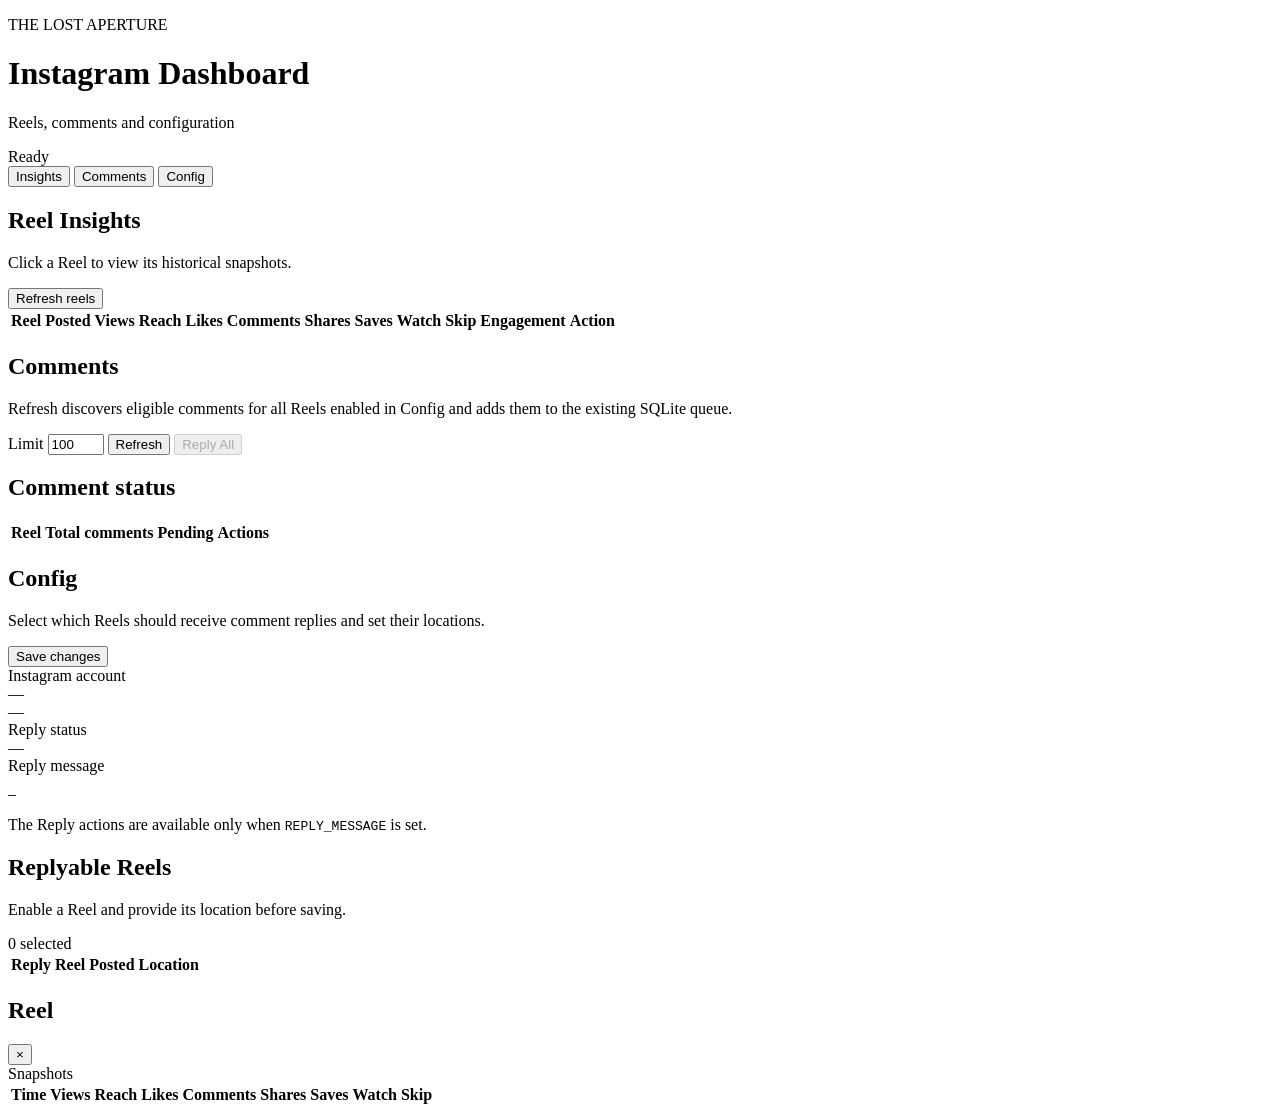
==== app/web/templates/index.html @ f2f0e51c "Remove non-persistent comment refresh metadata" ====
<!doctype html>
<html lang="en">
<head>
    <meta charset="utf-8">
    <meta name="viewport" content="width=device-width, initial-scale=1">
    <title>Instagram Dashboard</title>
    <link rel="stylesheet" href="/static/style.css">
</head>
<body>
    <main class="shell">
        <header class="topbar">
            <div>
                <p class="eyebrow">THE LOST APERTURE</p>
                <h1>Instagram Dashboard</h1>
                <p class="subtle">Reels, comments and configuration</p>
            </div>
            <span id="status" class="status">Ready</span>
        </header>

        <nav class="tabs" aria-label="Dashboard sections">
            <button class="tab-button active" data-tab="insights">Insights</button>
            <button class="tab-button" data-tab="comments">Comments</button>
            <button class="tab-button" data-tab="config">Config</button>
        </nav>

        <section id="tab-insights" class="tab-panel active">
            <div class="section-toolbar">
                <div>
                    <h2>Reel Insights</h2>
                    <p class="subtle">Click a Reel to view its historical snapshots.</p>
                </div>
                <button id="refresh-reels-btn" class="button primary">Refresh reels</button>
            </div>

            <section id="summary" class="summary-grid"></section>

            <section class="panel">
                <div class="table-wrap">
                    <table>
                        <thead>
                            <tr>
                                <th>Reel</th>
                                <th>Posted</th>
                                <th>Views</th>
                                <th>Reach</th>
                                <th>Likes</th>
                                <th>Comments</th>
                                <th>Shares</th>
                                <th>Saves</th>
                                <th>Watch</th>
                                <th>Skip</th>
                                <th>Engagement</th>
                                <th>Action</th>
                            </tr>
                        </thead>
                        <tbody id="reels-body"></tbody>
                    </table>
                </div>
            </section>
        </section>

        <section id="tab-comments" class="tab-panel">
            <div class="section-toolbar">
                <div>
                    <h2>Comments</h2>
                    <p class="subtle">Refresh discovers eligible comments for all Reels enabled in Config and adds them to the existing SQLite queue.</p>
                </div>
                <div class="toolbar-actions">
                    <label class="limit-control">
                        <span>Limit</span>
                        <input id="comment-limit-input" class="limit-input" type="number" min="1" max="500" value="100">
                    </label>
                    <button id="refresh-comments-btn" class="button">Refresh</button>
                    <button id="reply-comments-btn" class="button primary" disabled>Reply All</button>
                </div>
            </div>

            <div id="reply-hint" class="hint hidden"></div>

            <section class="panel">
                <div class="panel-header">
                    <div>
                        <h2>Comment status</h2>
                    </div>
                </div>
                <div class="table-wrap">
                    <table class="comments-table">
                        <thead>
                            <tr>
                                <th>Reel</th>
                                <th>Total comments</th>
                                <th>Pending</th>
                                <th>Actions</th>
                            </tr>
                        </thead>
                        <tbody id="comments-body"></tbody>
                    </table>
                </div>
            </section>
        </section>

        <section id="tab-config" class="tab-panel">
            <div class="section-toolbar">
                <div>
                    <h2>Config</h2>
                    <p class="subtle">Select which Reels should receive comment replies and set their locations.</p>
                </div>
                <button id="save-config-btn" class="button primary">Save changes</button>
            </div>

            <section class="config-grid">
                <div class="config-card">
                    <div class="config-label">Instagram account</div>
                    <div id="config-username" class="config-value">—</div>
                    <div id="config-user-id" class="config-detail">—</div>
                </div>

                <div class="config-card">
                    <div class="config-label">Reply status</div>
                    <div id="config-reply-status" class="config-value">—</div>
                    <div id="config-reply-detail" class="config-detail"></div>
                </div>

                <div class="config-card wide">
                    <div class="config-label">Reply message</div>
                    <pre id="config-reply-message" class="config-message">—</pre>
                    <div class="config-detail">The Reply actions are available only when <code>REPLY_MESSAGE</code> is set.</div>
                </div>
            </section>

            <section class="panel config-reels-panel">
                <div class="panel-header">
                    <div>
                        <h2>Replyable Reels</h2>
                        <p class="subtle">Enable a Reel and provide its location before saving.</p>
                    </div>
                    <span id="config-reels-count" class="status">0 selected</span>
                </div>
                <div class="table-wrap">
                    <table class="config-reels-table">
                        <thead>
                            <tr>
                                <th>Reply</th>
                                <th>Reel</th>
                                <th>Posted</th>
                                <th>Location</th>
                            </tr>
                        </thead>
                        <tbody id="config-reels-body"></tbody>
                    </table>
                </div>
            </section>
        </section>
    </main>

    <div id="reel-modal" class="modal hidden" role="dialog" aria-modal="true" aria-labelledby="reel-modal-title">
        <div class="modal-card large">
            <div class="modal-header">
                <div>
                    <h2 id="reel-modal-title">Reel</h2>
                    <p id="reel-modal-meta" class="subtle"></p>
                </div>
                <button id="close-reel-modal" class="icon-button" aria-label="Close">×</button>
            </div>

            <div id="reel-current-metrics" class="metric-grid"></div>

            <div class="snapshot-section">
                <div class="section-title">Snapshots</div>
                <div class="table-wrap">
                    <table class="snapshot-table">
                        <thead>
                            <tr>
                                <th>Time</th>
                                <th>Views</th>
                                <th>Reach</th>
                                <th>Likes</th>
                                <th>Comments</th>
                                <th>Shares</th>
                                <th>Saves</th>
                                <th>Watch</th>
                                <th>Skip</th>
                            </tr>
                        </thead>
                        <tbody id="snapshots-body"></tbody>
                    </table>
                </div>
            </div>
        </div>
    </div>

    <script src="/static/app.js"></script>
</body>
</html>
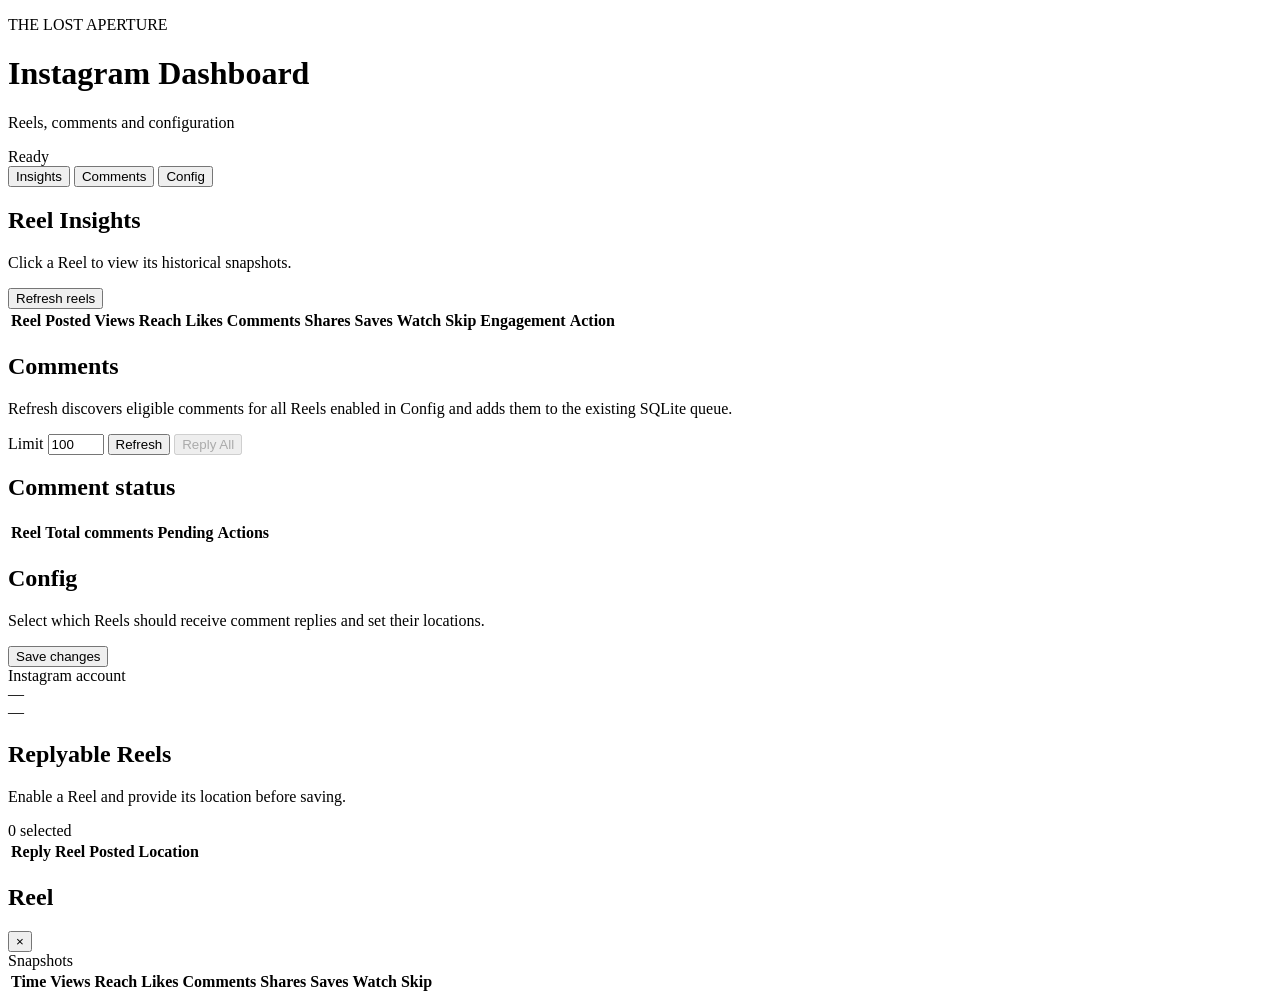
==== commit a39e8dc1: "Simplify Config UI without reply message settings" ====
--- a/app/web/templates/index.html
+++ b/app/web/templates/index.html
@@ -75,8 +75,6 @@
                 </div>
             </div>
 
-            <div id="reply-hint" class="hint hidden"></div>
-
             <section class="panel">
                 <div class="panel-header">
                     <div>
@@ -115,17 +113,6 @@
                     <div id="config-user-id" class="config-detail">—</div>
                 </div>
 
-                <div class="config-card">
-                    <div class="config-label">Reply status</div>
-                    <div id="config-reply-status" class="config-value">—</div>
-                    <div id="config-reply-detail" class="config-detail"></div>
-                </div>
-
-                <div class="config-card wide">
-                    <div class="config-label">Reply message</div>
-                    <pre id="config-reply-message" class="config-message">—</pre>
-                    <div class="config-detail">The Reply actions are available only when <code>REPLY_MESSAGE</code> is set.</div>
-                </div>
             </section>
 
             <section class="panel config-reels-panel">
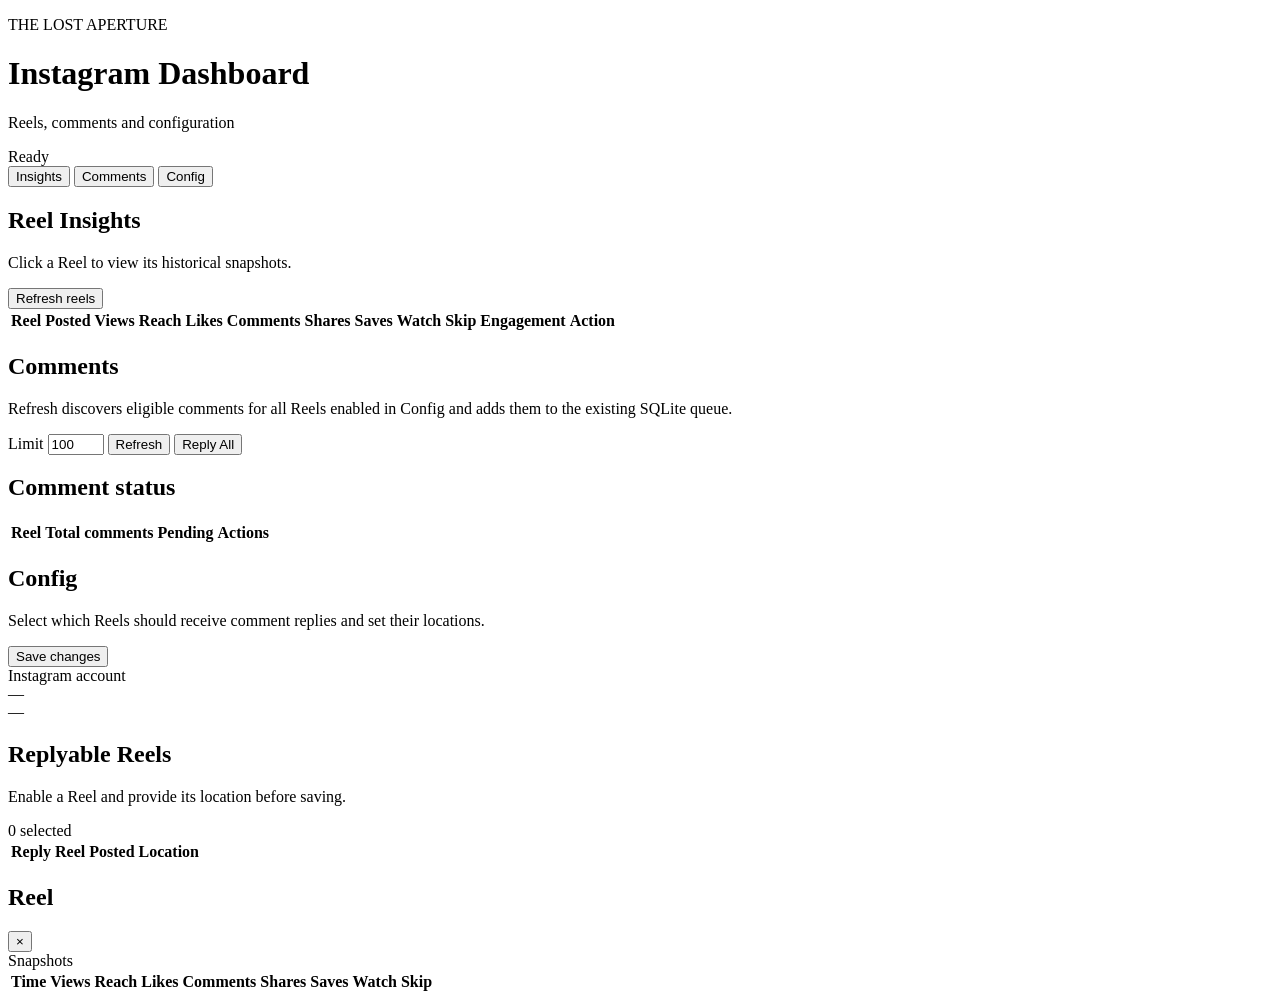
==== commit 5360140d: "Let comment state control Reply All" ====
--- a/app/web/templates/index.html
+++ b/app/web/templates/index.html
@@ -71,7 +71,7 @@
                         <input id="comment-limit-input" class="limit-input" type="number" min="1" max="500" value="100">
                     </label>
                     <button id="refresh-comments-btn" class="button">Refresh</button>
-                    <button id="reply-comments-btn" class="button primary" disabled>Reply All</button>
+                    <button id="reply-comments-btn" class="button primary">Reply All</button>
                 </div>
             </div>
 
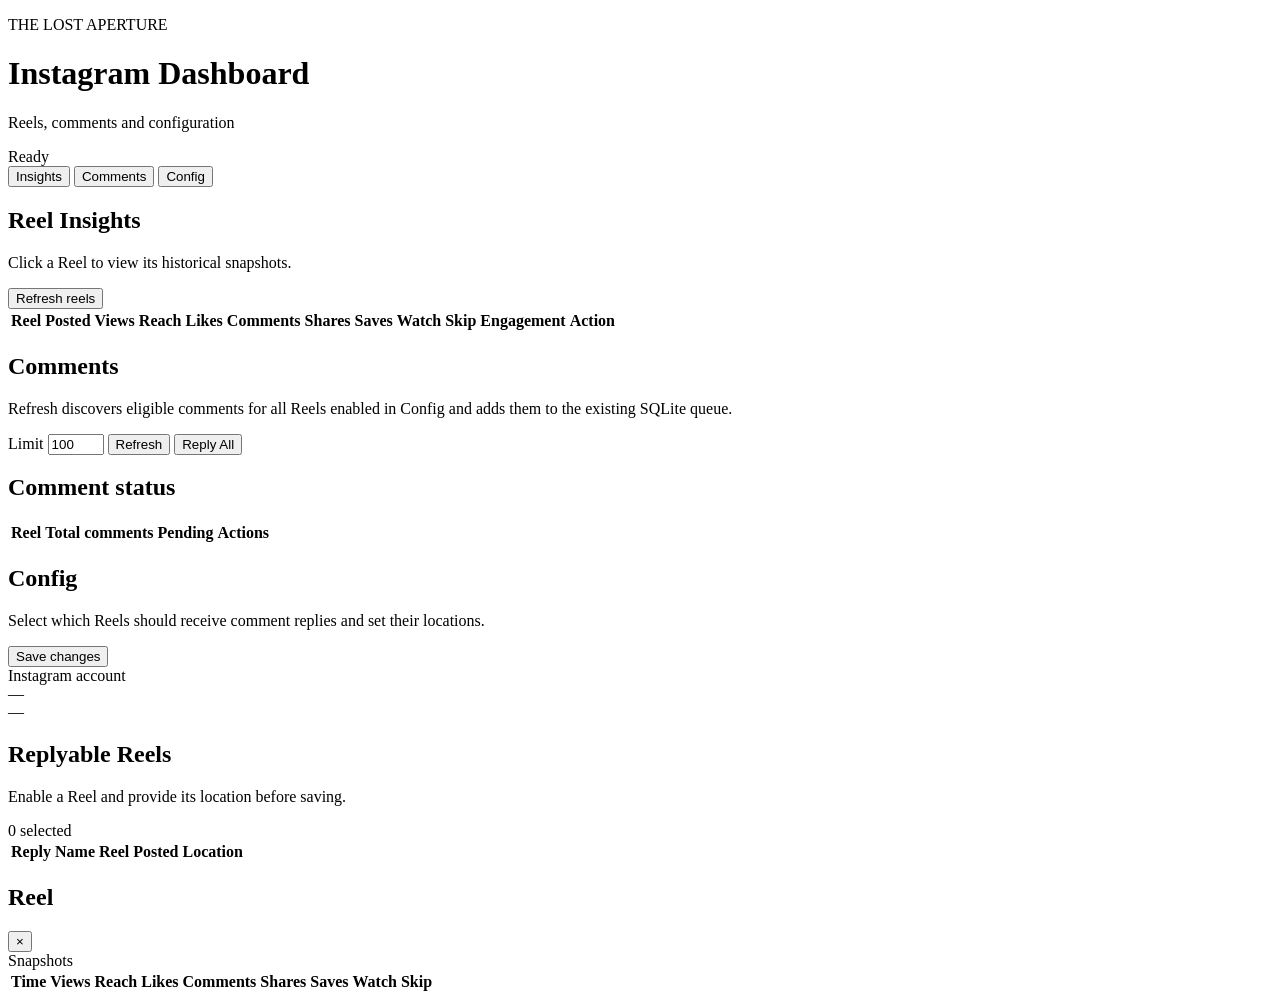
==== commit fdd9dc7b: "Add editable Reel name to Config" ====
--- a/app/web/templates/index.html
+++ b/app/web/templates/index.html
@@ -128,6 +128,7 @@
                         <thead>
                             <tr>
                                 <th>Reply</th>
+                                <th>Name</th>
                                 <th>Reel</th>
                                 <th>Posted</th>
                                 <th>Location</th>
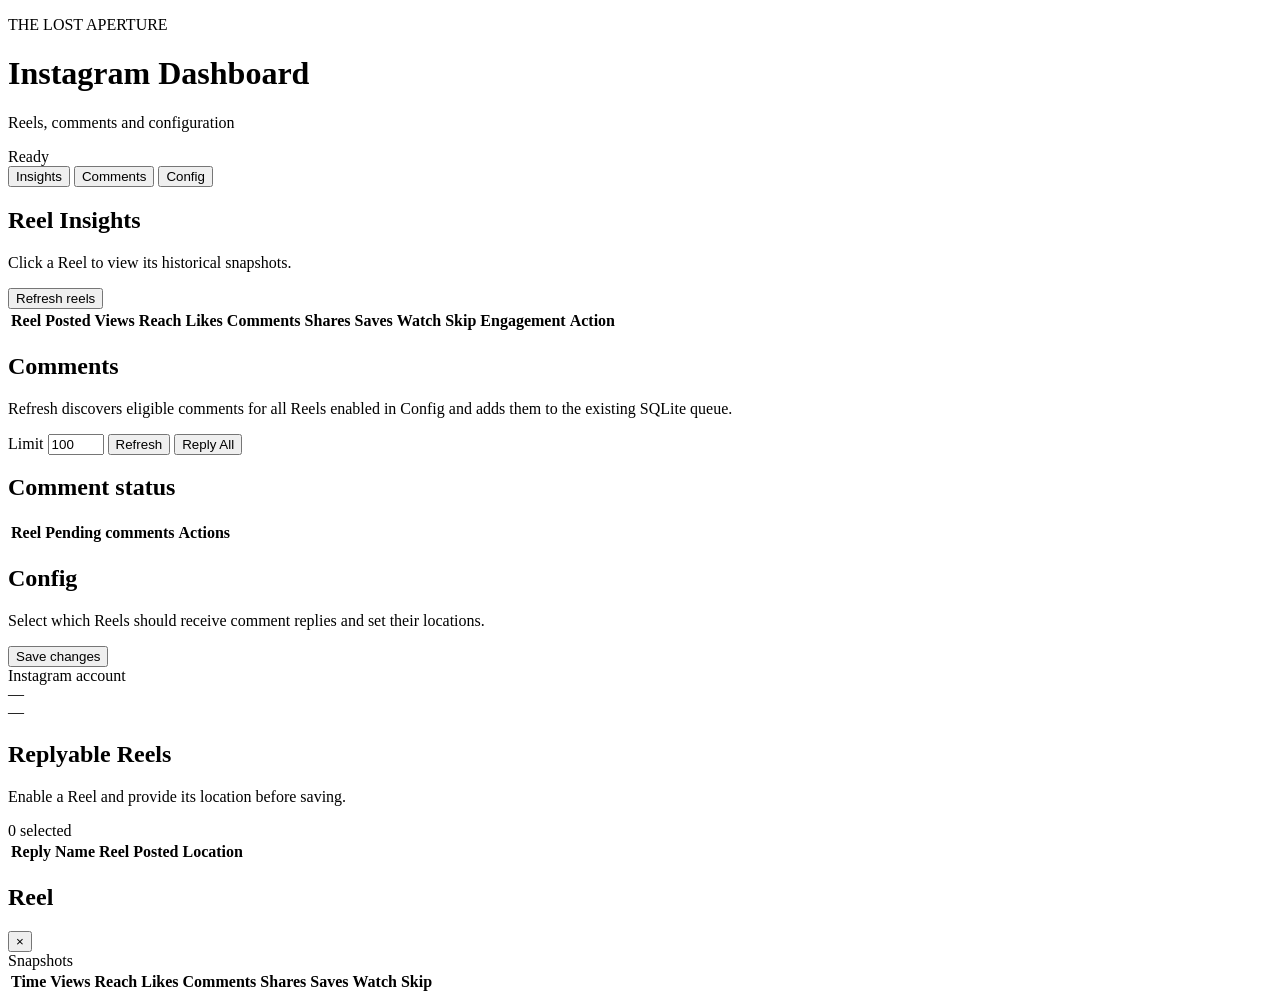
==== commit 69637d3a: "Remove total comments column from dashboard" ====
--- a/app/web/templates/index.html
+++ b/app/web/templates/index.html
@@ -86,8 +86,7 @@
                         <thead>
                             <tr>
                                 <th>Reel</th>
-                                <th>Total comments</th>
-                                <th>Pending</th>
+                                <th>Pending comments</th>
                                 <th>Actions</th>
                             </tr>
                         </thead>
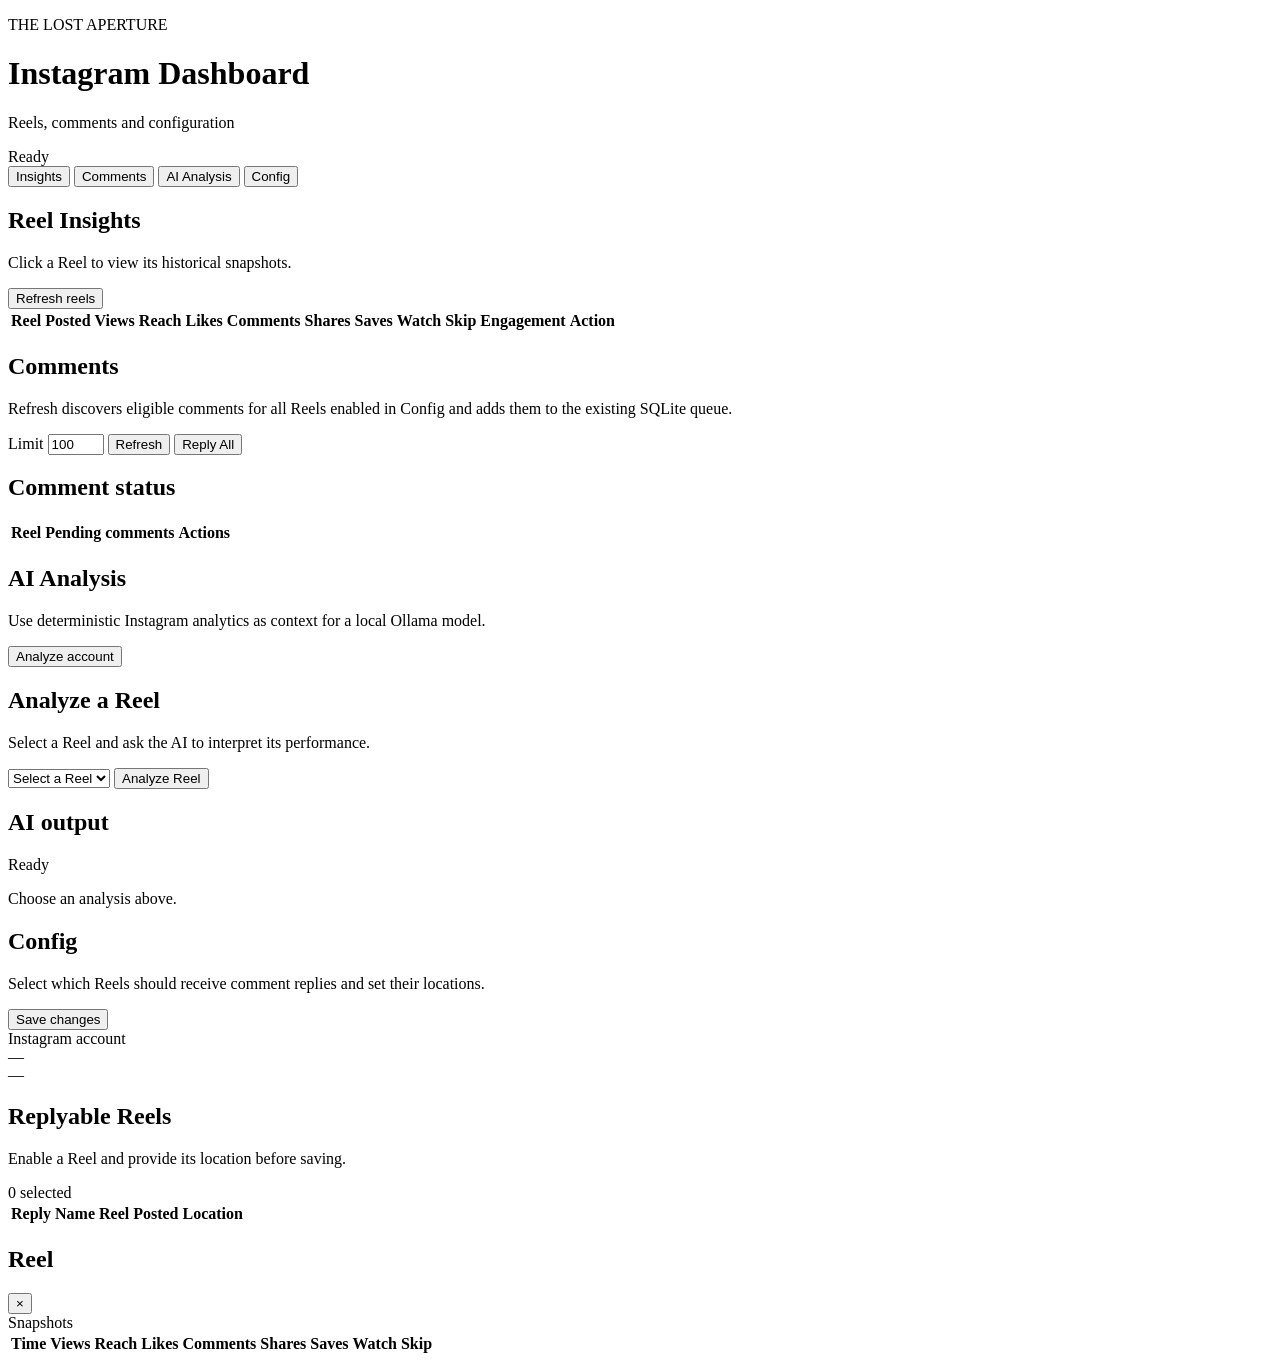
==== commit 01b67917: "Add AI analysis dashboard integration" ====
--- a/app/web/templates/index.html
+++ b/app/web/templates/index.html
@@ -20,6 +20,7 @@
         <nav class="tabs" aria-label="Dashboard sections">
             <button class="tab-button active" data-tab="insights">Insights</button>
             <button class="tab-button" data-tab="comments">Comments</button>
+            <button class="tab-button" data-tab="ai">AI Analysis</button>
             <button class="tab-button" data-tab="config">Config</button>
         </nav>
 
@@ -96,6 +97,41 @@
             </section>
         </section>
 
+        <section id="tab-ai" class="tab-panel">
+            <div class="section-toolbar">
+                <div>
+                    <h2>AI Analysis</h2>
+                    <p class="subtle">Use deterministic Instagram analytics as context for a local Ollama model.</p>
+                </div>
+                <button id="ai-account-btn" class="button primary">Analyze account</button>
+            </div>
+            <section class="ai-grid">
+                <div class="panel">
+                    <div class="panel-header">
+                        <div>
+                            <h2>Analyze a Reel</h2>
+                            <p class="subtle">Select a Reel and ask the AI to interpret its performance.</p>
+                        </div>
+                    </div>
+                    <div class="ai-controls">
+                        <select id="ai-reel-select" class="ai-select">
+                            <option value="">Select a Reel</option>
+                        </select>
+                        <button id="ai-reel-btn" class="button">Analyze Reel</button>
+                    </div>
+                </div>
+                <div class="panel">
+                    <div class="panel-header">
+                        <div>
+                            <h2>AI output</h2>
+                            <p id="ai-status" class="subtle">Ready</p>
+                        </div>
+                    </div>
+                    <div id="ai-output" class="ai-output empty">Choose an analysis above.</div>
+                </div>
+            </section>
+        </section>
+
         <section id="tab-config" class="tab-panel">
             <div class="section-toolbar">
                 <div>
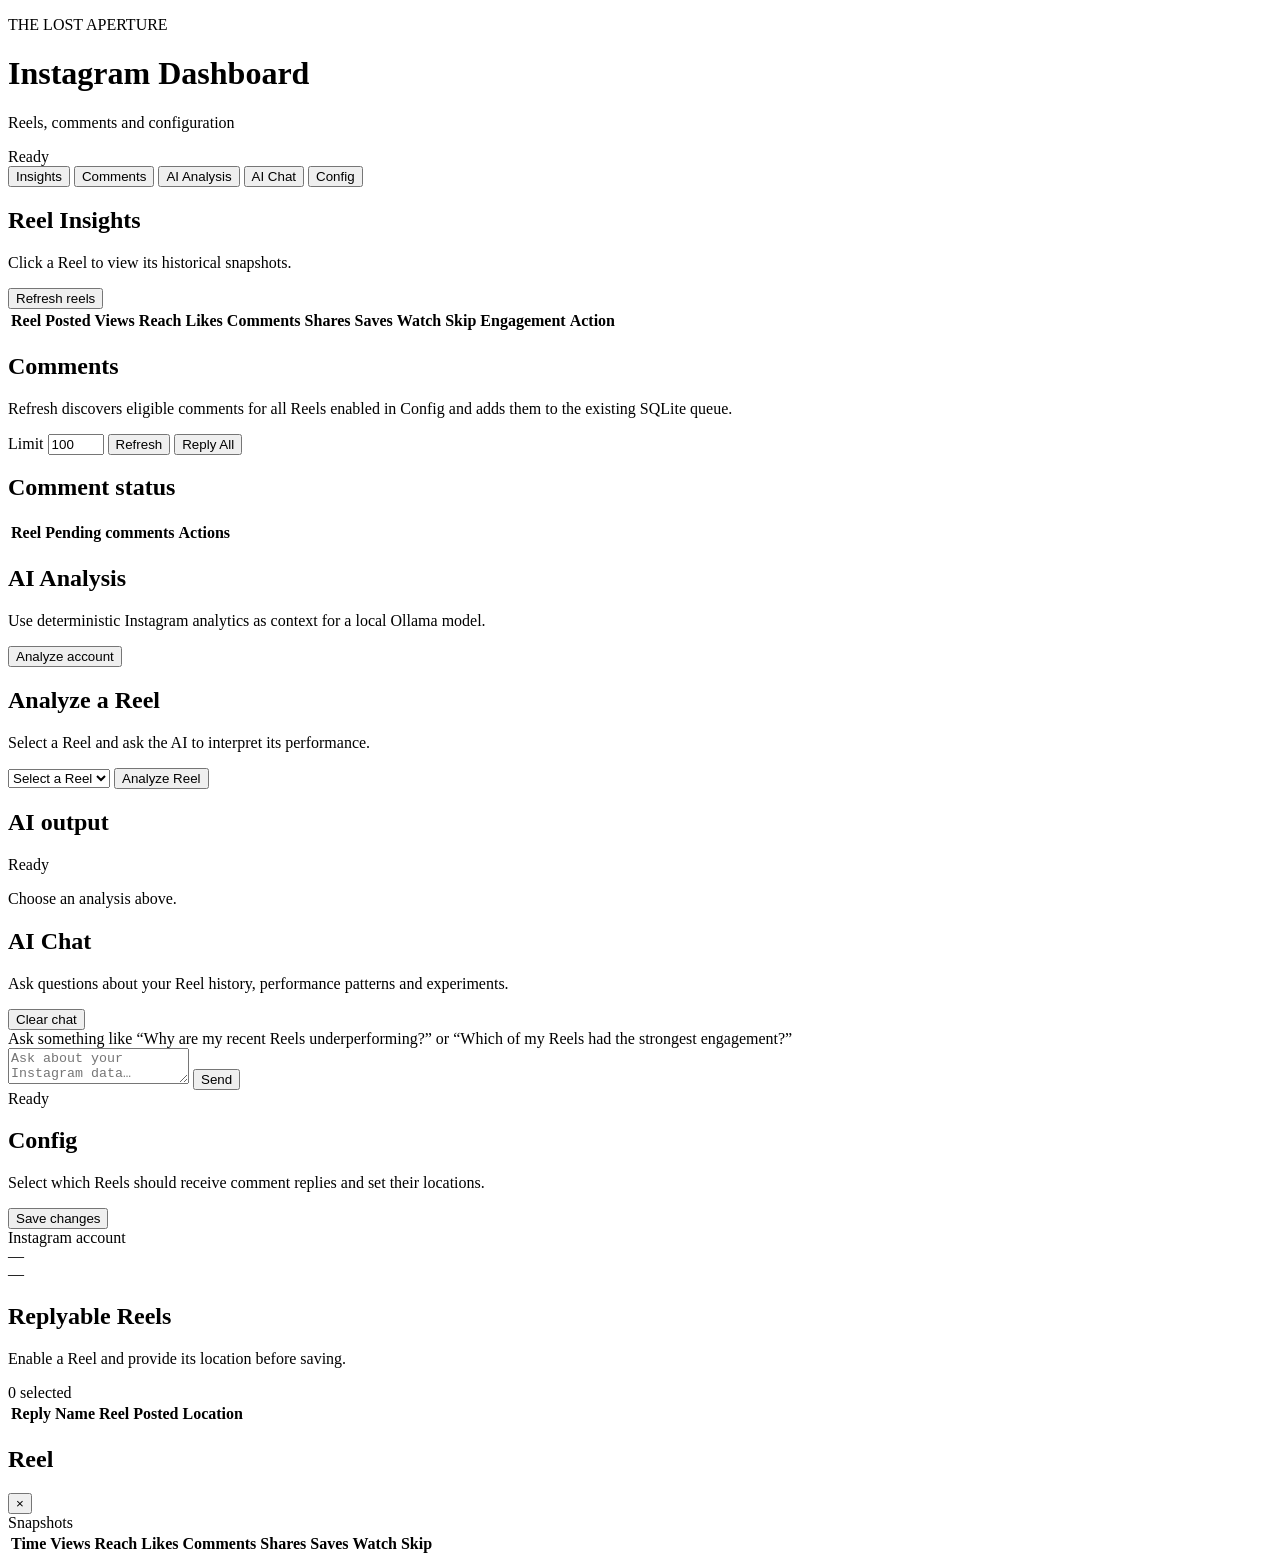
==== commit de2c7cb6: "Add AI chat dashboard tab" ====
--- a/app/web/templates/index.html
+++ b/app/web/templates/index.html
@@ -21,6 +21,7 @@
             <button class="tab-button active" data-tab="insights">Insights</button>
             <button class="tab-button" data-tab="comments">Comments</button>
             <button class="tab-button" data-tab="ai">AI Analysis</button>
+            <button class="tab-button" data-tab="chat">AI Chat</button>
             <button class="tab-button" data-tab="config">Config</button>
         </nav>
 
@@ -132,6 +133,26 @@
             </section>
         </section>
 
+        <section id="tab-chat" class="tab-panel">
+            <div class="section-toolbar">
+                <div>
+                    <h2>AI Chat</h2>
+                    <p class="subtle">Ask questions about your Reel history, performance patterns and experiments.</p>
+                </div>
+                <button id="ai-chat-clear-btn" class="button">Clear chat</button>
+            </div>
+            <section class="panel chat-panel">
+                <div id="ai-chat-messages" class="chat-messages">
+                    <div class="chat-empty">Ask something like “Why are my recent Reels underperforming?” or “Which of my Reels had the strongest engagement?”</div>
+                </div>
+                <div class="chat-composer">
+                    <textarea id="ai-chat-input" class="chat-input" rows="2" placeholder="Ask about your Instagram data…"></textarea>
+                    <button id="ai-chat-send-btn" class="button primary">Send</button>
+                </div>
+                <div id="ai-chat-status" class="subtle chat-status">Ready</div>
+            </section>
+        </section>
+
         <section id="tab-config" class="tab-panel">
             <div class="section-toolbar">
                 <div>
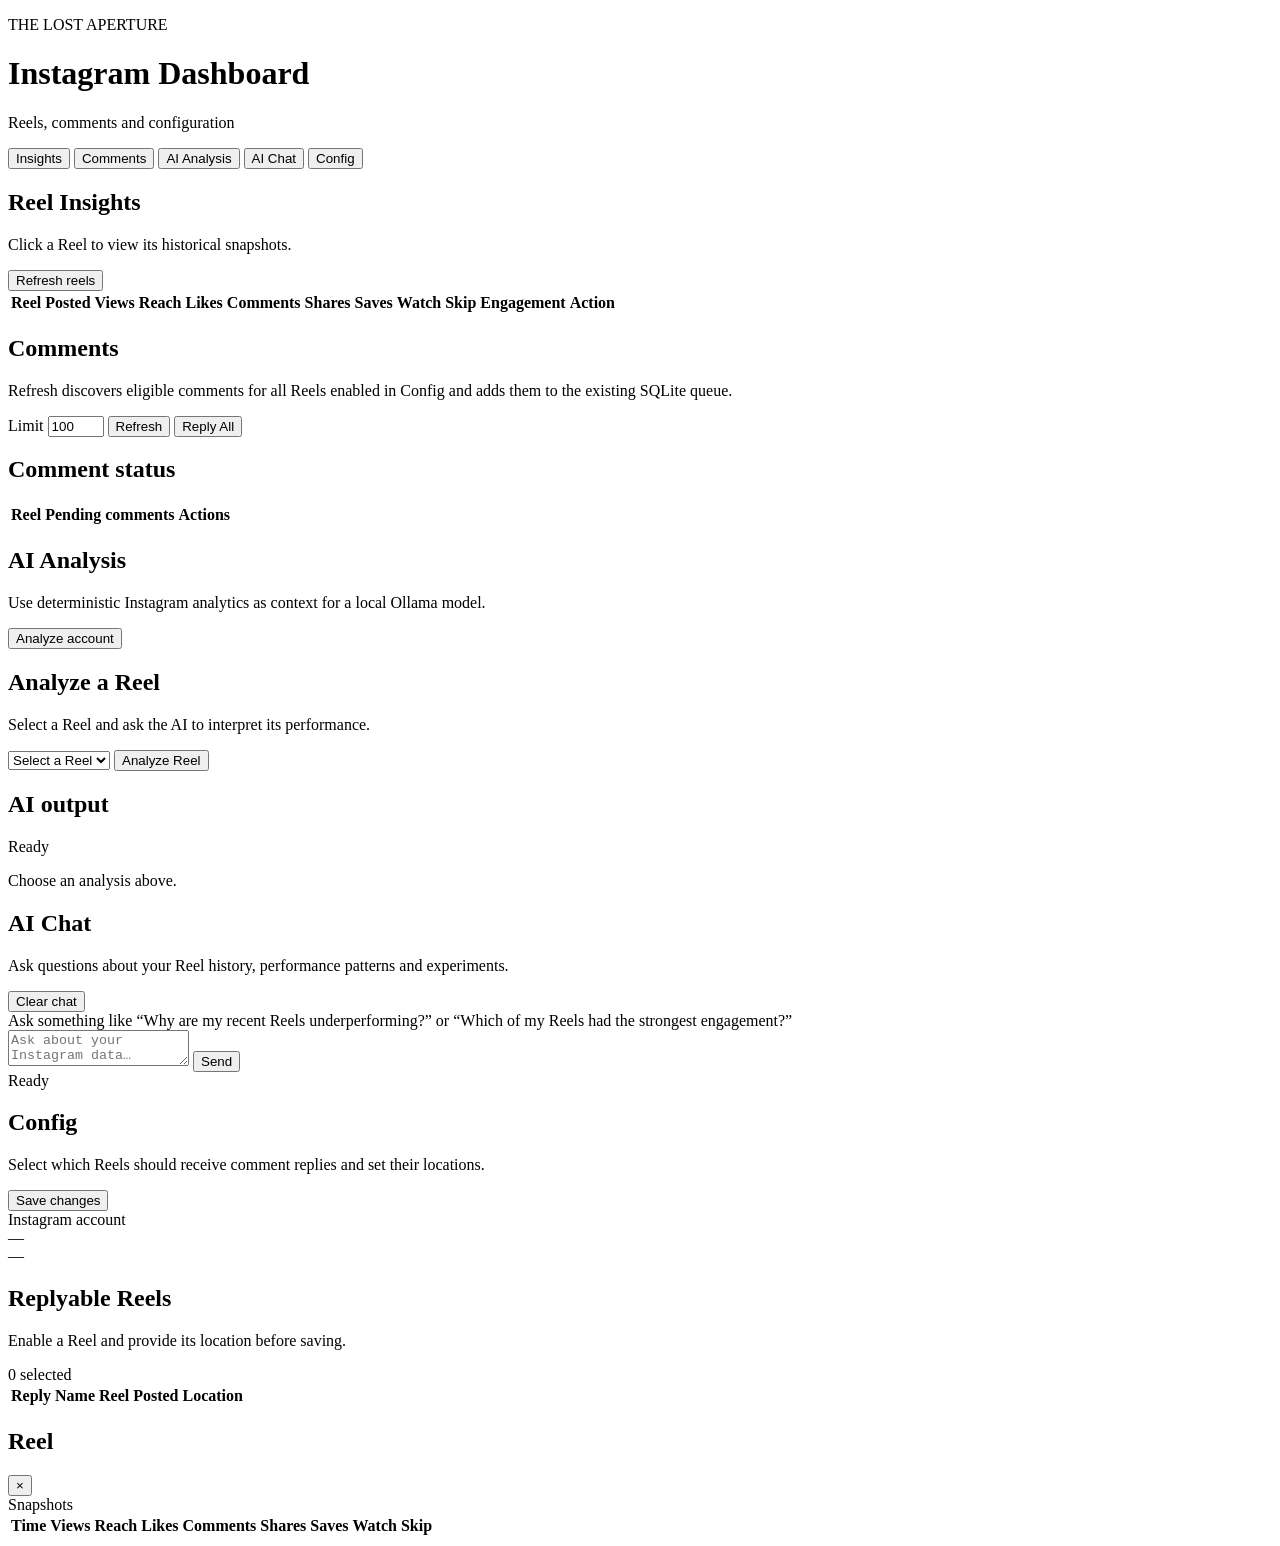
==== commit 07750154: "Remove global dashboard status label" ====
--- a/app/web/templates/index.html
+++ b/app/web/templates/index.html
@@ -14,7 +14,6 @@
                 <h1>Instagram Dashboard</h1>
                 <p class="subtle">Reels, comments and configuration</p>
             </div>
-            <span id="status" class="status">Ready</span>
         </header>
 
         <nav class="tabs" aria-label="Dashboard sections">
